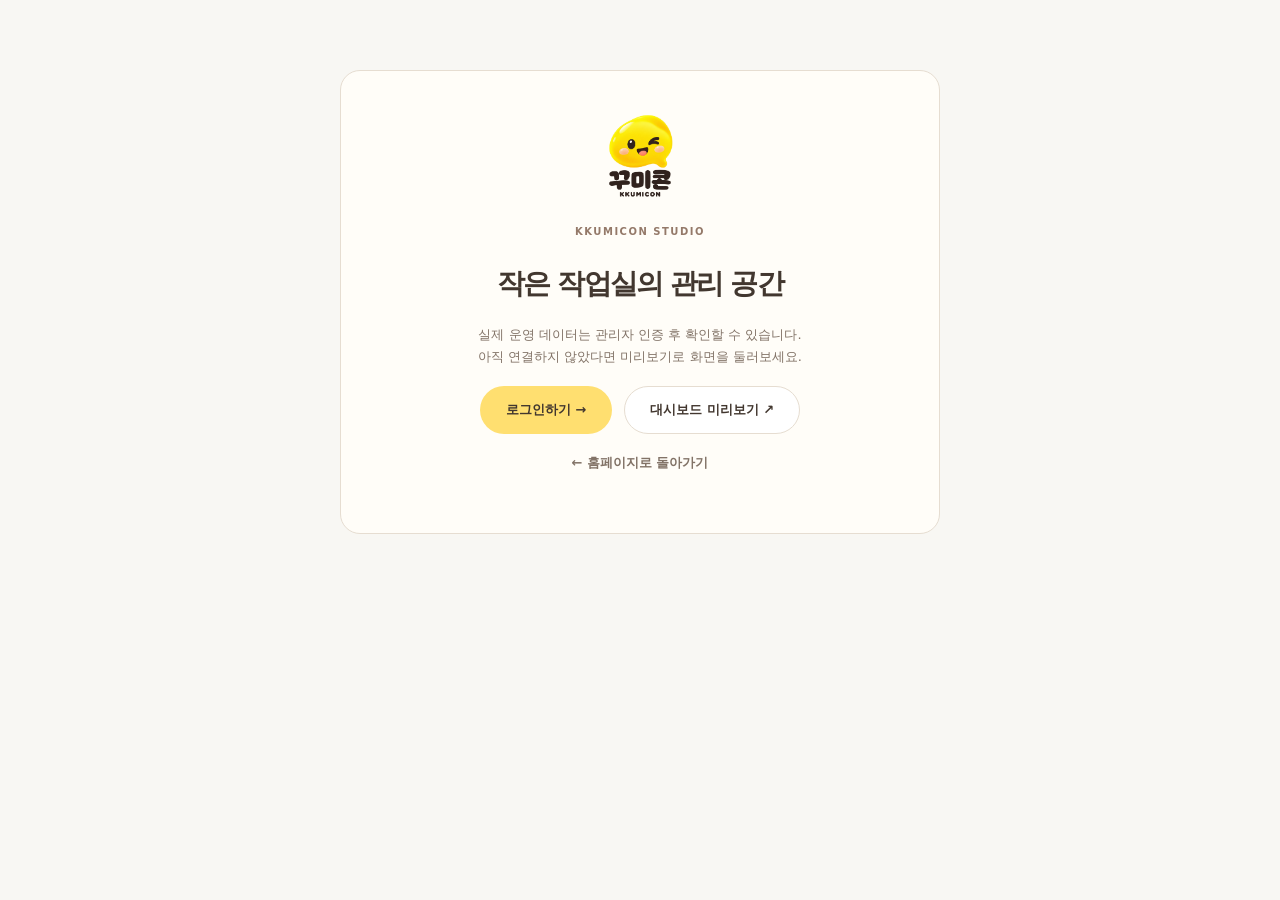
==== admin.html @ f0dd1d23 "Add files via upload" ====
<!doctype html><html lang="ko"><head><meta charset="UTF-8"><meta name="viewport" content="width=device-width,initial-scale=1"><meta name="robots" content="noindex,nofollow"><title>작업실 관리 · 꾸미콘</title><link rel="icon" type="image/png" href="images/꾸미콘로고2.png"><link rel="stylesheet" href="styles.css?v=2"><script defer src="data.js"></script><script defer src="auth.js?v=4"></script><script defer src="pages.js?v=1"></script><script defer src="admin-live.js?v=1"></script><script defer src="admin-pages.js?v=1"></script><script defer src="admin.js?v=4"></script></head><body class="admin-body"><main id="admin-gate" class="gate"><img src="images/꾸미콘로고2.png" alt="꾸미콘" width="100" height="100"><span class="eyebrow">KKUMICON STUDIO</span><h1>작은 작업실의 관리 공간</h1><p id="gate-status" role="status">실제 운영 데이터는 관리자 인증 후 확인할 수 있습니다.<br>아직 연결하지 않았다면 미리보기로 화면을 둘러보세요.</p><a class="button yellow" href="login.html">로그인하기 →</a><a class="button white" href="admin.html?preview=1">대시보드 미리보기 ↗</a><p><a class="text-link" href="index.html">← 홈페이지로 돌아가기</a></p></main><div id="admin-shell" class="admin-shell" hidden><aside class="admin-sidebar"><a href="index.html" class="admin-logo"><img src="images/꾸미콘로고2.png" alt="꾸미콘 홈" width="55" height="55"><span>꾸미콘<small>CREATOR STUDIO</small></span></a><nav class="admin-nav" aria-label="관리 메뉴"><button data-page="overview" class="active"><span>▦</span> 대시보드</button><button data-page="content"><span>▧</span> 작품 관리</button><button data-page="members"><span>♧</span> 회원 관리</button><button data-page="sales"><span>▤</span> 매출 현황</button><button data-page="service"><span>⚙</span> 서비스 상태</button></nav><div class="sidebar-note"><strong>차곡차곡, 나의 작은 세계</strong><p>작품을 정리하고 새로운 만남을 준비하는 곳.</p><a href="index.html">홈페이지 보기 ↗</a></div></aside><main class="admin-main"><header class="admin-topbar"><span>작가 작업실 <span class="muted">/ <span id="breadcrumb">대시보드</span></span></span><div><span class="status-pill" id="mode-label">미리보기</span><span class="avatar">꾸</span><span id="admin-name">작업실 미리보기</span><button id="admin-exit">나가기 ↗</button></div></header><div class="admin-content"><div id="admin-notice" class="notice">미리보기 모드입니다. 예시 작품의 수정 사항은 이 브라우저에만 저장되며 실제 회원·매출 데이터는 연결되지 않았습니다.</div><div id="admin-view"></div><p id="admin-updated" class="admin-updated"></p></div></main></div><dialog id="edit-dialog"><button class="dialog-close" id="close-edit" aria-label="닫기">×</button><span class="eyebrow">EDIT YOUR LITTLE FRIEND</span><h2>작품 정보 수정</h2><p class="muted">미리보기용 작품입니다. 이 브라우저에만 저장됩니다.</p><form id="edit-form"><input type="hidden" id="edit-id"><label class="field">작품명<input id="edit-name" required maxlength="50"></label><label class="field">소개<textarea id="edit-description" required maxlength="300"></textarea></label><label class="check"><input type="checkbox" id="edit-visible">홈페이지에 공개</label><p id="edit-message" class="form-message" role="status"></p><div class="edit-actions"><button class="button yellow" type="submit">변경 사항 저장</button><button class="button white" type="button" id="cancel-edit">취소</button></div></form></dialog><div id="toast" class="toast" role="status" hidden></div></body></html>
---- styles.css ----
@charset "UTF-8";
/* 원본 이미지의 가로세로 비율을 유지합니다. */
img{height:auto}
:root{--ink:#42372f;--muted:#827367;--cream:#fffdf4;--pink:#fae1df;--line:#e6ddd1;--yellow:#ffdf70;--blue:#316d7e;--white:#fff;--radius:18px}*{box-sizing:border-box}html{scroll-behavior:smooth;scroll-padding-top:30px}body{margin:0;background:var(--cream);color:var(--ink);font-family:"Pretendard","Noto Sans KR",system-ui,-apple-system,"Segoe UI",sans-serif;font-size:14px;line-height:1.65}button,input,select,textarea{font:inherit}button,a,input,textarea,select{-webkit-tap-highlight-color:transparent}button{color:inherit;cursor:pointer}button{border:0;background:none}a{color:inherit;text-decoration:none}button:disabled{cursor:not-allowed;opacity:.6}img,svg{max-width:100%;display:block}button:focus-visible,a:focus-visible,input:focus-visible,textarea:focus-visible,summary:focus-visible,select:focus-visible{outline:3px solid #397e92;outline-offset:4px}h1,h2,h3,p{margin-top:0}h1,h2,h3{line-height:1.4;letter-spacing:-.05em}h2{font-size:30px;margin-bottom:12px}h3{font-size:17px}p{color:var(--muted)}[hidden]{display:none!important}.wrap{max-width:1240px;margin:auto;padding-left:32px;padding-right:32px}.announcement{background:#f7d7d6;text-align:center;padding:8px 16px;font-size:11px;letter-spacing:.06em}.announcement span{margin:0 15px}.site-header{background:#fffdf8;border-bottom:1px solid var(--line)}.header-inner{max-width:1240px;margin:auto;height:96px;padding:0 32px;display:flex;align-items:center;gap:72px}.brand{width:80px;flex-shrink:0}.brand img{height:80px;object-fit:contain}.main-nav{display:flex;gap:40px;align-items:center;flex:1}.main-nav details{position:relative}.main-nav summary{cursor:pointer;font-size:15px;font-weight:650;list-style:none;padding:24px 0}.main-nav summary::-webkit-details-marker{display:none}.main-nav summary::after{content:'⌄';font-size:12px;margin-left:8px;color:#a29183}.main-nav details>div{position:absolute;top:65px;left:-20px;width:170px;z-index:10;background:white;border:1px solid var(--line);border-radius:12px;box-shadow:0 12px 30px #48322312;padding:10px}.main-nav details>div a,.main-nav details>div button{display:block;padding:10px;width:100%;text-align:left;border-radius:6px}.main-nav details>div a:hover,.main-nav details>div button:hover{background:var(--cream)}.header-actions{display:flex;align-items:center;gap:22px}.icon-button{min-width:44px;min-height:44px;font-size:25px;position:relative}.icon-button span{position:absolute;font-size:9px;top:0;right:-2px;background:var(--yellow);border-radius:50%;width:17px;height:17px;line-height:17px}.login-link{font-size:12px;white-space:nowrap}.mobile-toggle{display:none}.button{display:inline-flex;justify-content:center;align-items:center;gap:24px;min-height:48px;padding:12px 25px;border:1px solid transparent;border-radius:999px;font-weight:650;font-size:13px;transition:transform .2s,background .2s;white-space:nowrap}.button:hover{transform:translateY(-2px)}.button.small{min-height:38px;padding:7px 17px;gap:14px;font-size:12px}.yellow{background:var(--yellow)}.ink{background:var(--ink);color:#fffdf5}.white{background:white;border-color:var(--line)}.text-link{font-size:13px;font-weight:650;padding:12px 0;display:inline-block}.stars{background-color:var(--cream);background-image:url("data:image/svg+xml,%3Csvg xmlns='http://www.w3.org/2000/svg' width='82' height='82'%3E%3Cpath d='M15 11l2 5 5 1-4 4 1 5-4-3-5 3 1-5-4-4 6-1z' fill='%23e5c66d' opacity='.17'/%3E%3Ccircle cx='58' cy='55' r='1.5' fill='%23e5c66d' opacity='.22'/%3E%3C/svg%3E")}.stripe{background:repeating-linear-gradient(90deg,#fae1df 0,#fae1df 16px,#f8dcda 16px,#f8dcda 32px)}.hero-section{padding:38px 0 20px;overflow:hidden}.hero-layout{display:grid;grid-template-columns:170px minmax(0,1fr) 170px;gap:20px;align-items:center;max-width:1440px}.hero-main{background:#f5e9d7;min-height:410px;border:1px solid #e6dac7;border-radius:22px;display:flex;position:relative;overflow:hidden}.hero-copy{padding:45px 0 25px 32px;position:relative;z-index:1;flex:1;min-width:0}.pill{font-size:10px;letter-spacing:.07em;display:inline-block;background:#fff9ea;padding:6px 13px;border:1px solid #e6d8bc;border-radius:30px}.hero h1,h1{font-size:36px;font-weight:750;letter-spacing:-.065em;margin:24px 0 20px;line-height:1.42}em{font-style:normal;position:relative;z-index:0}em::after{content:'';position:absolute;background:#efc47180;height:11px;left:0;right:0;bottom:1px;z-index:-1;border-radius:4px}.hero-copy p{font-size:13px;line-height:1.9;margin-bottom:26px}.hero-controls{display:flex;align-items:center;gap:16px;margin-top:28px;font-size:11px}.hero-controls button{width:30px;height:30px;border:1px solid #cfbfa7;border-radius:50%;font-size:15px}.hero-controls i{font-style:normal;color:#9b8a74;margin-left:4px}.hero-art{width:43%;position:relative;display:flex;align-items:center;justify-content:center}.hero-art:before{content:'';position:absolute;width:290px;height:290px;border-radius:50%;background:#fff8e9a8}.hero-art img{width:100%;position:relative;transform:rotate(-7deg);filter:drop-shadow(0 15px 8px #a2885120)}.floating-note{position:absolute;background:#fffdf6;padding:9px 15px;border-radius:10px;font-size:11px;z-index:2;box-shadow:0 5px 10px #9779570d;white-space:nowrap}.note-one{top:45px;right:35px;transform:rotate(6deg)}.note-two{bottom:55px;left:0;transform:rotate(-6deg)}.decor-star{position:absolute;font-size:48px;top:33px;left:5px;color:#bd9f59}.hero-side{height:330px;border:1px solid #e5d6ca;border-radius:18px;padding:25px 18px;text-align:center;overflow:hidden}.peach{background:#f4d8ca;transform:rotate(-3deg)}.sky{background:#dfecec;transform:rotate(3deg)}.hero-side .eyebrow{font-size:8px;letter-spacing:.07em;white-space:nowrap}.hero-side svg{width:150px;margin:4px auto 0}.hero-side p{font-size:15px;color:var(--ink);line-height:1.65;margin-bottom:2px}.hero-side .text-link{font-size:11px}.drawing-icon{height:157px;padding-top:12px;font-family:serif;font-size:115px;color:#6c9291;transform:rotate(-12deg)}.hero-caption{text-align:center;margin-top:27px;color:#a08c74;font-size:11px;letter-spacing:.08em}.hero-caption span{margin-left:15px;font-size:9px}.collection-section,.goods-section,.news-section{padding:66px 0}.eyebrow{font-size:10px;font-weight:650;letter-spacing:.15em;color:#947969;display:block;margin-bottom:10px}.section-heading{display:flex;align-items:center;justify-content:space-between;gap:20px;margin-bottom:24px}.section-heading p{font-size:13px;margin-bottom:0}.section-heading h2{font-size:27px}.tiny-star{color:#b99050;margin-left:8px;font-size:24px}.collection-toolbar{display:flex;justify-content:space-between;gap:20px;align-items:center;margin-bottom:22px}.chips{display:flex;gap:8px;flex-wrap:wrap}.chip{border:1px solid #e7c9c5;background:#fff6f0a8;padding:9px 15px;border-radius:30px;min-height:40px;font-size:12px;white-space:nowrap}.chip.active{background:var(--ink);border-color:var(--ink);color:white}.search-form{display:flex;align-items:center;background:#fff8f4;border:1px solid #e7c9c5;border-radius:30px;padding:0 8px 0 16px}.search-form input{border:0;background:none;width:180px;font-size:11px;color:var(--ink);outline-offset:0}.search-form button{font-size:23px;width:36px;height:40px}.collection-meta{display:flex;justify-content:space-between;font-size:10px;margin-bottom:14px;color:#927e73;gap:12px}.art-grid{display:grid;grid-template-columns:repeat(4,minmax(0,1fr));gap:22px}.art-card{background:#fffdf8;padding:10px 10px 15px;border:1px solid #e8d6cc;border-radius:14px;min-width:0}.art-image{position:relative;border-radius:9px;overflow:hidden;padding:6px 10px 21px}.art-open{display:block;padding:0;width:100%;transition:transform .2s}.art-open:hover{transform:translateY(-2px)}.art-open svg{width:100%;height:200px}.sample-label{position:absolute;top:11px;left:11px;letter-spacing:.07em;font-size:8px;color:#856f5a}.wish-button{position:absolute;right:6px;top:5px;z-index:2;font-size:22px;width:38px;height:38px;color:#9d8171}.wish-button.saved{color:#b95c67}.art-caption{font-size:10px;text-align:center;display:block;color:#74614d;white-space:nowrap;overflow:hidden;text-overflow:ellipsis}.art-title{display:flex;align-items:center;justify-content:space-between;width:100%;padding:15px 4px 3px;text-align:left}.art-title h3{margin:0;font-size:15px;letter-spacing:-.035em}.art-title>span{font-size:15px;color:#9e8876}.creator-name{font-size:10px;margin:3px 4px 12px}.creator-name span{margin:0 4px}.tags{display:flex;gap:6px;margin:0 4px}.tags span{font-size:9px;color:#8b7662;background:#f5efe5;padding:3px 7px;border-radius:4px}.center{text-align:center;margin-top:32px}.goods-grid{display:grid;grid-template-columns:repeat(3,1fr);gap:24px}.goods-card{text-align:left;padding:0}.goods-art{height:245px;border-radius:15px;display:flex;align-items:center;justify-content:center;overflow:hidden;margin-bottom:18px;border:1px solid #4738290b}.lilac{background:#eae5ef}.butter{background:#f7edcd}.mint{background:#e1ece4}.goods-type{font-size:10px;color:#998675}.goods-card h3{margin:4px 0 6px;font-size:17px}.goods-card p{font-size:12px;margin-bottom:11px}.tag{display:inline-block;font-size:10px;padding:3px 9px;border-radius:5px;background:#f5eee4;color:#8c725b;white-space:nowrap}.keyring{width:170px;transform:rotate(-12deg)}.keyring>span{width:42px;height:42px;border:6px solid #a7a5a3;border-radius:50%;display:block;margin:0 auto -15px;position:relative;z-index:1;box-shadow:inset 1px 1px 2px white}.keyring svg{filter:drop-shadow(3px 8px 2px #6a4b4b29);background:#ffffff70;border:5px solid white;border-radius:40px}.sticker-sheet{background:white;box-shadow:5px 8px 0 #b9a77e24;display:grid;grid-template-columns:1fr 1fr;gap:4px;padding:12px;width:175px;transform:rotate(9deg)}.postcard{width:170px;text-align:center;background:#fffdf7;padding:14px 12px;transform:rotate(-9deg);box-shadow:6px 7px 0 #82988625}.postcard>span{font-family:Georgia,serif;font-style:italic;font-size:10px}.postcard svg{height:150px;width:100%}.postcard small{font-size:10px}.artist-section{background:#e5eeea;padding:55px 0}.artist-layout{display:grid;grid-template-columns:1fr 1fr;gap:65px;align-items:center}.artist-illustration{position:relative;padding:20px 50px;text-align:center}.artist-paper{background:#fffdf4;max-width:280px;padding:18px 22px;margin:auto;transform:rotate(-5deg);box-shadow:8px 9px 0 #a2b6a423;border-radius:3px}.artist-paper:before{content:'';position:absolute;width:80px;height:25px;background:#d9bd85a6;left:calc(50% - 40px);top:-12px;transform:rotate(3deg)}.artist-paper svg{height:220px;width:100%}.artist-paper>span{font-size:12px}.scribble{position:absolute;z-index:1;left:5px;top:40px;font-family:Georgia,serif;font-style:italic;transform:rotate(-16deg);color:#6a8777}.artist-pencil{position:absolute;right:40px;bottom:4px;font-size:100px;color:#8fa091;transform:rotate(10deg)}.artist-copy h2{font-size:31px;line-height:1.5}.artist-copy p{font-size:13px;line-height:1.9}.artist-label{display:block;font-size:10px;color:#728175;margin-bottom:22px}.news-layout{display:grid;grid-template-columns:1fr 1.4fr;gap:45px;align-items:center}.news-layout h2{font-size:25px}.news-layout p{font-size:12px}.news-list button{display:flex;align-items:center;width:100%;gap:18px;border-bottom:1px solid var(--line);text-align:left;padding:22px 0;font-size:12px}.news-list b{margin-left:auto;font-weight:400}.community-banner{background:#f6e6ba;border-radius:18px;padding:30px 40px;margin-top:0;margin-bottom:64px;display:flex;justify-content:space-between;align-items:center;max-width:1176px}.community-banner h2{font-size:23px;margin-bottom:5px}.community-banner p{font-size:12px;margin:0}.site-footer{padding:40px 0}.footer-inner{display:flex;justify-content:space-between;align-items:center;gap:24px}.footer-inner strong{font-size:23px;letter-spacing:-.06em}.footer-inner strong span{font-size:10px;letter-spacing:.12em;margin-left:8px}.footer-inner p{font-size:11px;margin:8px 0}.footer-inner small{font-size:9px;color:#9b7e74}.footer-links{display:flex;gap:20px;font-size:10px}.footer-links button{padding:0}.back-top{position:fixed;right:24px;bottom:24px;width:45px;height:45px;border:1px solid var(--line);border-radius:50%;background:white;z-index:5;box-shadow:0 3px 12px #59412a0c}.toast{position:fixed;bottom:28px;left:50%;transform:translateX(-50%);background:var(--ink);color:white;padding:13px 24px;border-radius:12px;z-index:30;max-width:calc(100% - 32px);width:max-content;font-size:13px}dialog{width:min(520px,calc(100% - 32px));border:1px solid var(--line);border-radius:24px;padding:34px;max-height:88vh;overflow:auto;background:var(--cream);color:var(--ink)}dialog::backdrop{background:#30272066;backdrop-filter:blur(4px)}dialog h2{font-size:25px}dialog p{line-height:1.9}.dialog-close{position:absolute;top:10px;right:10px;background:white;border-radius:50%;width:38px;height:38px;font-size:25px;z-index:2}.detail-art{border-radius:15px;margin-bottom:25px}.detail-art svg{height:230px;width:100%}.notice{padding:16px;border:1px solid #e4d5b6;border-radius:10px;background:#fff7df;font-size:12px;color:#816746;margin:18px 0}.empty-state{grid-column:1/-1;text-align:center;background:#fff9f5;border-radius:15px;padding:45px}.empty-state>span{font-size:40px}.empty-state h3{margin:12px}.muted{color:var(--muted)}.sr-only,.skip:not(:focus){position:absolute;width:1px;height:1px;overflow:hidden;clip:rect(0,0,0,0)}.skip:focus{position:fixed;top:8px;left:8px;background:white;padding:12px;z-index:100}
/* 로그인 · 회원가입 */
.auth-page{min-height:100vh}.simple-header{display:flex;align-items:center;justify-content:space-between;padding:15px 40px;border-bottom:1px solid var(--line);background:#fffdf8}.simple-header .brand{width:64px}.simple-header img{height:64px;width:64px}.simple-header a:last-child{font-size:12px}.auth-layout{max-width:1000px;min-height:calc(100vh - 160px);margin:auto;padding:55px 32px;display:grid;grid-template-columns:1fr 1fr;gap:80px;align-items:center}.auth-welcome{text-align:center}.auth-welcome h1{font-size:35px}.auth-welcome img{width:270px;margin:10px auto}.auth-welcome p{font-size:13px}.auth-card{padding:32px;background:#fffefa;border:1px solid var(--line);border-radius:22px;box-shadow:0 12px 40px #59412a05}.auth-card h2{font-size:25px;margin-top:18px}.auth-tabs{display:flex;border-bottom:1px solid var(--line);margin-bottom:25px}.auth-tabs a{flex:1;text-align:center;padding:12px;color:var(--muted)}.auth-tabs a.active{border-bottom:2px solid var(--ink);color:var(--ink);font-weight:700}.field{display:block;margin-bottom:17px;font-size:12px;font-weight:600}.field input,.field textarea,.field select{display:block;width:100%;margin-top:8px;padding:12px 13px;border:1px solid var(--line);border-radius:9px;background:white;color:var(--ink);font-size:14px;font-weight:400}.field textarea{min-height:100px;resize:vertical}.password-wrap{position:relative}.password-wrap input{padding-right:65px}.password-wrap button{position:absolute;right:6px;top:5px;height:37px;font-size:11px}.auth-card .full{width:100%}.auth-card .subtitle{font-size:12px;margin-bottom:25px}.auth-extras{display:flex;justify-content:space-between;margin:15px 0;font-size:11px}.auth-extras button{padding:0}.check{display:flex;gap:9px;align-items:flex-start;font-size:12px;margin:18px 0}.check input{margin-top:5px;accent-color:var(--ink)}.form-message{font-size:12px;margin:15px 0;white-space:pre-line}.form-message.error{color:#ac3244}.form-message.success{color:#386a48}.auth-foot{text-align:center;color:var(--muted);font-size:11px;margin-top:20px}.auth-foot a{text-decoration:underline}.auth-page>footer{text-align:center;padding:20px;font-size:10px;color:var(--muted)}.divider{border:0;border-top:1px solid var(--line);margin:24px 0}
/* 관리자 */
.admin-body{background:#f8f7f3}.admin-shell{display:grid;grid-template-columns:235px minmax(0,1fr);min-height:100vh}.admin-sidebar{background:#fffdf8;border-right:1px solid var(--line);padding:25px 20px;display:flex;flex-direction:column;gap:25px}.admin-logo{display:flex;align-items:center;gap:10px;font-size:18px;font-weight:700}.admin-logo img{width:55px;height:55px}.admin-logo small{display:block;font-size:9px;letter-spacing:.15em;color:#9b8976;font-weight:500}.admin-nav{display:flex;flex-direction:column;gap:7px}.admin-nav button{text-align:left;padding:13px 16px;border-radius:10px;font-size:13px;display:flex;gap:14px}.admin-nav button.active{background:#f7e8bb;font-weight:700}.admin-nav button:hover{background:#f5efdf}.sidebar-note{margin-top:auto;padding:14px;background:#f5efe5;border-radius:12px;font-size:11px;color:#8c7963}.admin-main{min-width:0}.admin-topbar{display:flex;align-items:center;justify-content:space-between;border-bottom:1px solid var(--line);background:#fffdf8;padding:20px 35px;font-size:12px;gap:12px}.admin-topbar>div{display:flex;align-items:center;gap:15px}.avatar{width:32px;height:32px;border-radius:50%;background:var(--yellow);display:inline-flex;justify-content:center;align-items:center;font-size:12px}.admin-content{padding:32px;max-width:1450px;margin:auto}.admin-heading{display:flex;align-items:center;justify-content:space-between;gap:15px;margin:20px 0 25px}.admin-heading h1{font-size:27px;margin:0 0 7px}.admin-heading p{font-size:12px;margin:0}.status-pill{font-size:10px;border-radius:20px;background:#eee8d8;color:#826e46;padding:6px 12px}.stats-grid{display:grid;grid-template-columns:repeat(4,1fr);gap:18px}.stat-card,.panel{background:#fffefa;border:1px solid var(--line);border-radius:15px;padding:23px}.stat-card>span{font-size:12px;color:var(--muted)}.stat-card strong{display:block;font-size:30px;line-height:1.4;margin:14px 0 8px;letter-spacing:-.04em}.stat-card small{font-size:10px;color:#998875}.stat-card:first-child{background:#fff6d9}.dashboard-grid{display:grid;grid-template-columns:1.5fr 1fr;gap:20px;margin-top:22px}.panel h2{font-size:17px;margin-bottom:20px}.panel-heading{display:flex;justify-content:space-between;align-items:center}.panel-heading span{font-size:10px;color:var(--muted)}.chart-row{display:flex;align-items:center;gap:14px;margin:20px 0;font-size:11px}.chart-row>span:first-child{width:32px}.chart-track{flex:1;height:15px;background:#f4f0e8;border-radius:5px;overflow:hidden}.chart-bar{height:100%;border-radius:5px;background:#d6bd96}.chart-row:nth-child(even) .chart-bar{background:#deb4b4}.chart-note{font-size:10px;color:var(--muted);border-top:1px solid var(--line);padding-top:14px}.system-row{padding:15px 0;border-bottom:1px solid #eee8df;display:flex;justify-content:space-between;align-items:center;font-size:12px;gap:10px}.system-row:last-child{border-bottom:0}.system-row span:last-child{font-size:10px;color:#8b785d}.admin-banner{background:#e8efe6;display:flex;align-items:center;justify-content:space-between;gap:20px;padding:25px;border-radius:15px;margin-top:22px}.admin-banner h3{margin-bottom:5px}.admin-banner p{font-size:11px;margin:0}.admin-table-wrap{overflow:auto;margin-top:20px}.admin-table{border-collapse:collapse;width:100%;text-align:left;font-size:12px;white-space:nowrap}.admin-table th{font-weight:500;font-size:11px;color:var(--muted);background:#f7f3eb;padding:13px 15px}.admin-table td{padding:12px 15px;border-bottom:1px solid #eee8df}.admin-table .mini-art{display:flex;align-items:center;gap:12px}.mini-art svg{width:45px;height:45px;border-radius:7px;background:#f6edd8}.table-button{border:1px solid var(--line);border-radius:6px;padding:6px 12px;font-size:11px;background:white}.table-actions{display:flex;gap:8px}.admin-toolbar{display:flex;justify-content:space-between;align-items:center;gap:16px;flex-wrap:wrap}.admin-toolbar input{border:1px solid var(--line);background:white;border-radius:8px;padding:10px 12px;width:230px;max-width:100%}.admin-empty{padding:50px 24px;text-align:center}.admin-empty .empty-icon{font-size:35px;display:block;color:#b39d7f;margin-bottom:20px}.admin-empty p{font-size:13px;max-width:450px;margin:0 auto 22px}.gate{max-width:600px;margin:70px auto;padding:35px;text-align:center;background:#fffdf8;border:1px solid var(--line);border-radius:20px}.gate img{width:100px;margin:0 auto 20px}.gate h1{font-size:28px}.gate .button{margin:6px}.gate p{font-size:13px}.edit-actions{display:flex;gap:12px;margin-top:20px}.admin-updated{font-size:10px;color:var(--muted);margin-top:20px}.account-card{text-align:center}.account-card img{width:120px;margin:auto}.account-card .button{margin-top:12px}
@media(min-width:1500px){.hero-layout{grid-template-columns:190px minmax(0,1fr) 190px}.hero-main{min-height:440px}.hero-copy{padding-left:40px}.hero-copy h1{font-size:39px}}
@media(max-width:1150px){.header-inner{gap:35px}.main-nav{gap:25px}.hero-layout{grid-template-columns:115px minmax(0,1fr) 115px;gap:14px;padding:0 20px}.hero-side{padding:22px 10px;height:300px}.hero-side .eyebrow{font-size:6px}.hero-side p{font-size:12px}.hero-side svg{height:135px}.hero-copy h1{font-size:29px}.hero-copy{padding-left:25px}.hero-art{width:40%}.hero-art:before{width:220px;height:220px}.hero-side .drawing-icon{font-size:90px;height:139px}.collection-toolbar{flex-wrap:wrap}.art-grid{gap:16px}.art-open svg{height:175px}.community-banner{margin-left:32px;margin-right:32px}.admin-shell{grid-template-columns:200px minmax(0,1fr)}.admin-content{padding:24px}.stats-grid{gap:12px}.stat-card{padding:18px}.stat-card strong{font-size:25px}.dashboard-grid{grid-template-columns:1fr 1fr}}
@media(max-width:900px){.hero-layout{grid-template-columns:1fr;max-width:800px;padding:0 32px}.hero-side{display:none}.hero-copy h1{font-size:36px}.hero-main{min-height:400px}.hero-copy{padding:35px}.hero-art{width:40%;padding-right:20px}.hero-art img{width:100%}.main-nav{gap:18px}.header-inner{gap:25px}.header-actions{gap:12px}.main-nav summary{font-size:13px}.art-grid{grid-template-columns:repeat(3,minmax(0,1fr))}.goods-art{height:210px}.artist-layout{gap:20px}.artist-illustration{padding:20px}.artist-copy h2{font-size:26px}.scribble{left:-5px;top:15px}.artist-pencil{right:0}.news-layout{gap:25px;grid-template-columns:1fr 1.3fr}.auth-layout{gap:30px}.auth-welcome h1{font-size:28px}.auth-card{padding:25px}.admin-shell{grid-template-columns:170px minmax(0,1fr)}.admin-sidebar{padding:20px 12px}.admin-logo{font-size:14px;gap:5px}.admin-logo img{width:45px}.stats-grid{grid-template-columns:repeat(2,1fr)}.dashboard-grid{grid-template-columns:1fr}.admin-topbar{padding:18px 24px}.admin-banner{flex-wrap:wrap}}
@media(max-width:767px){body{font-size:14px}.wrap{padding-left:20px;padding-right:20px}.announcement{font-size:9px;padding:8px}.announcement span{margin:0 6px}.header-inner{height:76px;padding:0 20px;gap:15px;justify-content:space-between;position:relative}.brand,.brand img{width:62px;height:62px}.header-actions{gap:12px}.header-actions .button.small{padding:7px 12px;font-size:11px}.mobile-toggle{display:block;font-size:19px;width:36px;min-width:36px}.main-nav{display:none;position:absolute;top:76px;left:0;right:0;background:#fffdf8;padding:18px 24px;z-index:10;border-bottom:1px solid var(--line);box-shadow:0 12px 15px #45352110}.main-nav.open{display:block}.main-nav details{border-bottom:1px solid var(--line)}.main-nav summary{padding:14px 0}.main-nav details>div{position:static;box-shadow:none;width:100%;background:#f8f1e7;border:0;margin-bottom:10px}.hero-section{padding-top:20px}.hero-layout{padding:0 16px}.hero-main{min-height:480px;display:block}.hero-copy{padding:28px 24px 18px}.hero-copy h1{font-size:29px;margin:18px 0 14px;max-width:100%}.hero-copy p{font-size:12px;margin-bottom:20px}.hero-copy .button{font-size:12px;min-height:44px;padding:10px 19px}.hero-art{position:absolute;width:185px;right:2px;bottom:0;padding:0}.hero-art:before{width:180px;height:180px}.hero-art img{width:180px}.note-one{top:-8px;right:3px;font-size:8px;padding:7px 10px}.note-two{display:none}.decor-star{font-size:30px;top:5px;left:0}.hero-controls{margin-top:46px;gap:12px}.hero-caption{font-size:9px;margin-top:20px}.hero-caption span{font-size:8px;margin-left:7px}.section-heading{align-items:flex-start;margin-bottom:20px;gap:12px}.section-heading h2{font-size:22px;max-width:250px}.section-heading p{font-size:12px}.section-heading>.text-link{font-size:10px;white-space:nowrap;padding-top:32px}.tiny-star{display:none}.collection-section,.goods-section,.news-section{padding:42px 0}.collection-toolbar{gap:16px;margin-bottom:16px;display:block}.chips{flex-wrap:nowrap;overflow:auto;padding-bottom:10px;margin-bottom:10px}.chip{font-size:11px;padding:8px 13px}.search-form{width:100%;justify-content:space-between}.search-form input{flex:1;min-width:0;font-size:12px;min-height:40px}.collection-meta{font-size:9px;align-items:center}.collection-meta>span:last-child{max-width:190px;text-align:right}.art-grid{grid-template-columns:repeat(2,minmax(0,1fr));gap:12px}.art-card{padding:7px 7px 12px;border-radius:12px}.art-image{padding:8px 5px 13px}.art-open svg{height:auto;aspect-ratio:1/1}.sample-label{font-size:6px;top:9px;left:8px}.wish-button{width:32px;height:32px;font-size:20px;right:2px;top:1px}.art-caption{font-size:8px}.art-title{padding-top:12px}.art-title h3{font-size:13px}.creator-name{font-size:9px;margin-bottom:9px}.tags{gap:3px}.tags span{font-size:8px;padding:3px 5px}.goods-grid{grid-template-columns:1fr;gap:28px}.goods-art{height:270px}.goods-card h3{font-size:17px}.goods-section .section-heading{display:block}.goods-section .section-heading h2{max-width:100%}.goods-section .pill{margin-top:16px}.artist-layout{grid-template-columns:1fr;gap:32px}.artist-section{padding:35px 0}.artist-illustration{max-width:350px;margin:auto;width:100%;padding:20px 35px}.artist-paper svg{height:180px}.artist-copy{padding:0 10px;text-align:center}.artist-copy h2{font-size:27px}.news-layout{grid-template-columns:1fr;gap:12px}.news-list button{font-size:11px;gap:10px;padding:19px 0}.news-list button span:nth-child(2){flex:1}.news-layout h2{font-size:23px}.community-banner{margin:0 20px 40px;padding:25px;display:block}.community-banner h2{font-size:21px}.community-banner .button{margin-top:20px}.footer-inner{flex-direction:column;align-items:flex-start;gap:20px}.site-footer{padding:30px 0}.back-top{right:14px;bottom:15px}.auth-layout{grid-template-columns:1fr;padding:28px 20px;gap:0;max-width:480px}.auth-welcome{display:none}.simple-header{padding:12px 22px}.auth-card{padding:25px 22px}.auth-card h2{font-size:24px}.admin-shell{display:block}.admin-sidebar{padding:10px 16px;border-bottom:1px solid var(--line);gap:12px}.admin-logo img{width:40px;height:40px}.admin-logo small{display:inline;margin-left:8px}.admin-nav{flex-direction:row;overflow:auto;gap:4px}.admin-nav button{flex-shrink:0;gap:5px;padding:9px 11px;font-size:11px}.sidebar-note{display:none}.admin-topbar{padding:12px 18px;font-size:10px;flex-wrap:wrap}.admin-topbar>div{gap:8px}.admin-content{padding:18px}.admin-heading{margin:15px 0 22px;align-items:flex-start}.admin-heading h1{font-size:23px}.admin-heading .button{padding:8px 12px;min-height:38px;font-size:10px;gap:7px}.stat-card{padding:16px}.stat-card strong{font-size:24px}.panel{padding:18px}.admin-banner{padding:20px}.gate{margin:30px 20px;padding:25px 20px}.admin-logo{font-size:16px}.admin-empty{padding:35px 10px}}
@media(prefers-reduced-motion:reduce){html{scroll-behavior:auto}*,*:before,*:after{transition:none!important;animation:none!important}}
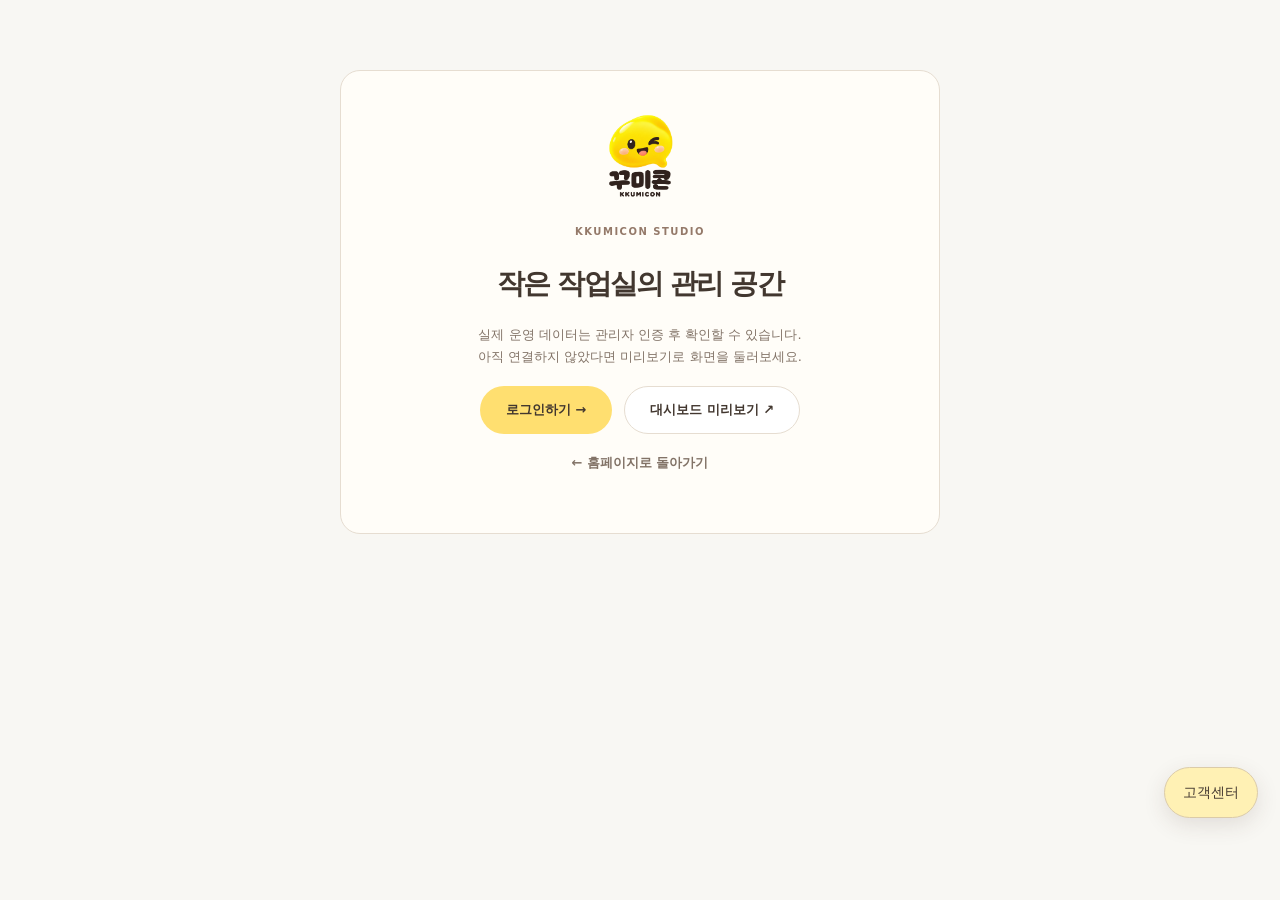
==== commit ee05a52a: "Add shopping and customer support" ====
--- a/admin.html
+++ b/admin.html
@@ -1,2 +1,2 @@
-<!doctype html><html lang="ko"><head><meta charset="UTF-8"><meta name="viewport" content="width=device-width,initial-scale=1"><meta name="robots" content="noindex,nofollow"><title>작업실 관리 · 꾸미콘</title><link rel="icon" type="image/png" href="images/꾸미콘로고2.png"><link rel="stylesheet" href="styles.css?v=2"><script defer src="data.js"></script><script defer src="auth.js?v=4"></script><script defer src="pages.js?v=1"></script><script defer src="admin-live.js?v=1"></script><script defer src="admin-pages.js?v=1"></script><script defer src="admin.js?v=4"></script></head><body class="admin-body"><main id="admin-gate" class="gate"><img src="images/꾸미콘로고2.png" alt="꾸미콘" width="100" height="100"><span class="eyebrow">KKUMICON STUDIO</span><h1>작은 작업실의 관리 공간</h1><p id="gate-status" role="status">실제 운영 데이터는 관리자 인증 후 확인할 수 있습니다.<br>아직 연결하지 않았다면 미리보기로 화면을 둘러보세요.</p><a class="button yellow" href="login.html">로그인하기 →</a><a class="button white" href="admin.html?preview=1">대시보드 미리보기 ↗</a><p><a class="text-link" href="index.html">← 홈페이지로 돌아가기</a></p></main><div id="admin-shell" class="admin-shell" hidden><aside class="admin-sidebar"><a href="index.html" class="admin-logo"><img src="images/꾸미콘로고2.png" alt="꾸미콘 홈" width="55" height="55"><span>꾸미콘<small>CREATOR STUDIO</small></span></a><nav class="admin-nav" aria-label="관리 메뉴"><button data-page="overview" class="active"><span>▦</span> 대시보드</button><button data-page="content"><span>▧</span> 작품 관리</button><button data-page="members"><span>♧</span> 회원 관리</button><button data-page="sales"><span>▤</span> 매출 현황</button><button data-page="service"><span>⚙</span> 서비스 상태</button></nav><div class="sidebar-note"><strong>차곡차곡, 나의 작은 세계</strong><p>작품을 정리하고 새로운 만남을 준비하는 곳.</p><a href="index.html">홈페이지 보기 ↗</a></div></aside><main class="admin-main"><header class="admin-topbar"><span>작가 작업실 <span class="muted">/ <span id="breadcrumb">대시보드</span></span></span><div><span class="status-pill" id="mode-label">미리보기</span><span class="avatar">꾸</span><span id="admin-name">작업실 미리보기</span><button id="admin-exit">나가기 ↗</button></div></header><div class="admin-content"><div id="admin-notice" class="notice">미리보기 모드입니다. 예시 작품의 수정 사항은 이 브라우저에만 저장되며 실제 회원·매출 데이터는 연결되지 않았습니다.</div><div id="admin-view"></div><p id="admin-updated" class="admin-updated"></p></div></main></div><dialog id="edit-dialog"><button class="dialog-close" id="close-edit" aria-label="닫기">×</button><span class="eyebrow">EDIT YOUR LITTLE FRIEND</span><h2>작품 정보 수정</h2><p class="muted">미리보기용 작품입니다. 이 브라우저에만 저장됩니다.</p><form id="edit-form"><input type="hidden" id="edit-id"><label class="field">작품명<input id="edit-name" required maxlength="50"></label><label class="field">소개<textarea id="edit-description" required maxlength="300"></textarea></label><label class="check"><input type="checkbox" id="edit-visible">홈페이지에 공개</label><p id="edit-message" class="form-message" role="status"></p><div class="edit-actions"><button class="button yellow" type="submit">변경 사항 저장</button><button class="button white" type="button" id="cancel-edit">취소</button></div></form></dialog><div id="toast" class="toast" role="status" hidden></div></body></html>
+<!doctype html><html lang="ko"><head><meta charset="UTF-8"><meta name="viewport" content="width=device-width,initial-scale=1"><meta name="robots" content="noindex,nofollow"><title>작업실 관리 · 꾸미콘</title><link rel="icon" type="image/png" href="images/꾸미콘로고2.png"><link rel="stylesheet" href="styles.css?v=2"><script defer src="data.js"></script><script defer src="auth.js?v=4"></script><script defer src="pages.js?v=1"></script><script defer src="admin-live.js?v=1"></script><script defer src="admin-pages.js?v=1"></script><script defer src="admin.js?v=4"></script><link rel="stylesheet" href="shop.css?v=1"><script defer src="services.js"></script><script defer src="motion.js"></script></head><body class="admin-body"><main id="admin-gate" class="gate"><img src="images/꾸미콘로고2.png" alt="꾸미콘" width="100" height="100"><span class="eyebrow">KKUMICON STUDIO</span><h1>작은 작업실의 관리 공간</h1><p id="gate-status" role="status">실제 운영 데이터는 관리자 인증 후 확인할 수 있습니다.<br>아직 연결하지 않았다면 미리보기로 화면을 둘러보세요.</p><a class="button yellow" href="login.html">로그인하기 →</a><a class="button white" href="admin.html?preview=1">대시보드 미리보기 ↗</a><p><a class="text-link" href="index.html">← 홈페이지로 돌아가기</a></p></main><div id="admin-shell" class="admin-shell" hidden><aside class="admin-sidebar"><a href="index.html" class="admin-logo"><img src="images/꾸미콘로고2.png" alt="꾸미콘 홈" width="55" height="55"><span>꾸미콘<small>CREATOR STUDIO</small></span></a><nav class="admin-nav" aria-label="관리 메뉴"><button data-page="overview" class="active"><span>▦</span> 대시보드</button><button data-page="content"><span>▧</span> 작품 관리</button><button data-page="members"><span>♧</span> 회원 관리</button><button data-page="sales"><span>▤</span> 매출 현황</button><button data-page="service"><span>⚙</span> 서비스 상태</button></nav><div class="sidebar-note"><strong>차곡차곡, 나의 작은 세계</strong><p>작품을 정리하고 새로운 만남을 준비하는 곳.</p><a href="index.html">홈페이지 보기 ↗</a></div></aside><main class="admin-main"><header class="admin-topbar"><span>작가 작업실 <span class="muted">/ <span id="breadcrumb">대시보드</span></span></span><div><span class="status-pill" id="mode-label">미리보기</span><span class="avatar">꾸</span><span id="admin-name">작업실 미리보기</span><button id="admin-exit">나가기 ↗</button></div></header><div class="admin-content"><div id="admin-notice" class="notice">미리보기 모드입니다. 예시 작품의 수정 사항은 이 브라우저에만 저장되며 실제 회원·매출 데이터는 연결되지 않았습니다.</div><div id="admin-view"></div><p id="admin-updated" class="admin-updated"></p></div></main></div><dialog id="edit-dialog"><button class="dialog-close" id="close-edit" aria-label="닫기">×</button><span class="eyebrow">EDIT YOUR LITTLE FRIEND</span><h2>작품 정보 수정</h2><p class="muted">미리보기용 작품입니다. 이 브라우저에만 저장됩니다.</p><form id="edit-form"><input type="hidden" id="edit-id"><label class="field">작품명<input id="edit-name" required maxlength="50"></label><label class="field">소개<textarea id="edit-description" required maxlength="300"></textarea></label><label class="check"><input type="checkbox" id="edit-visible">홈페이지에 공개</label><p id="edit-message" class="form-message" role="status"></p><div class="edit-actions"><button class="button yellow" type="submit">변경 사항 저장</button><button class="button white" type="button" id="cancel-edit">취소</button></div></form></dialog><div id="toast" class="toast" role="status" hidden></div></body></html>
 
--- a/shop.css
+++ b/shop.css
@@ -0,0 +1,2 @@
+.service-nav{display:flex;gap:8px;justify-content:center;flex-wrap:wrap;padding:18px 20px;border-bottom:1px solid #e9dfd1;background:#fffdf7}.service-nav a{display:flex;gap:7px;align-items:center;padding:10px 16px;border-radius:24px;font-size:13px;border:1px solid transparent;transition:background .2s,transform .2s}.service-nav a:hover,.service-nav a[aria-current=page]{background:#fff0b4;border-color:#ecd38a;transform:translateY(-2px)}.shop-wrap{max-width:1180px;padding:0 26px;margin:0 auto 70px}.shop-hero{position:relative;padding:55px 30px;margin:28px 0 30px;border-radius:28px;background:linear-gradient(115deg,#fff1c2,#ffe9e8 64%,#e8f1e8);overflow:hidden}.shop-hero h1{font-size:clamp(28px,4vw,44px);margin:14px 0}.shop-hero p{max-width:700px;line-height:1.8}.hero-spark{position:absolute;right:40px;top:20px;font-size:100px;color:#e8b94a55;animation:kk-float 5s ease-in-out infinite;pointer-events:none}.shop-grid{display:grid;grid-template-columns:repeat(3,minmax(0,1fr));gap:22px}.shop-card{border:1px solid #e9ddca;border-radius:22px;background:#fffdf8;overflow:hidden;padding:24px;min-width:0;overflow-wrap:anywhere;box-shadow:0 8px 24px #72563e05}.shop-card h2,.shop-card h3{line-height:1.5}.shop-card p{line-height:1.8;color:#806f60}.shop-card .product-picture{aspect-ratio:4/3;background:#fff2c7;border-radius:16px;display:grid;place-items:center;margin-bottom:18px;overflow:hidden}.product-picture svg{height:100%;max-width:100%}.product-picture img{width:100%;height:100%;object-fit:contain}.shop-price{display:block;font-size:21px;margin:16px 0}.shop-actions{display:flex;gap:10px;flex-wrap:wrap;margin-top:18px}.shop-actions .button{padding:10px 15px;font-size:12px}.shop-note{background:#fff4d7;border:1px solid #e9d7a4;padding:18px 22px;border-radius:15px;line-height:1.8;margin:20px 0}.shop-status:not(:empty){background:#fff2df;border-radius:12px;padding:16px;line-height:1.7}.shop-split{display:grid;grid-template-columns:minmax(0,1fr) 320px;gap:24px}.cart-row{display:grid;grid-template-columns:minmax(0,1fr) 110px 100px;gap:16px;align-items:center;border-bottom:1px solid #eadfce;padding:20px 0}.cart-row input{width:75px;padding:10px;border:1px solid #ddcdb9;border-radius:10px}.cart-summary{background:#fff4cc;border-radius:20px;padding:25px;align-self:start;position:sticky;top:20px}.amount-row{display:flex;justify-content:space-between;gap:16px;padding:12px 0;border-bottom:1px solid #ddcda5}.shop-field{display:block;margin:14px 0;font-size:13px}.shop-field input,.shop-field select,.shop-field textarea,.faq-search{display:block;width:100%;box-sizing:border-box;padding:12px;border:1px solid #ded2c0;background:white;border-radius:10px;margin-top:7px;font:inherit}.faq-search{max-width:500px;margin:0 auto 24px}.faq-tabs{display:flex;gap:8px;justify-content:center;flex-wrap:wrap;margin:25px 0}.faq-tabs button{border:1px solid #e0d5c7;border-radius:12px;padding:11px 19px;background:#fff;cursor:pointer}.faq-tabs button[aria-pressed=true]{background:#6f7660;color:white}.faq-item{border-bottom:1px solid #e4dacd;padding:0 12px}.faq-item summary{padding:23px 0;cursor:pointer;list-style:none;display:flex;justify-content:space-between;gap:15px;font-weight:600}.faq-item summary::after{content:'+';font-size:20px;color:#958456}.faq-item[open] summary::after{content:'−'}.faq-item p{padding:0 0 22px 25px;line-height:1.9;color:#766758;white-space:pre-wrap}.empty-shop{text-align:center;background:#fffaf0;border:1px dashed #ddcbb1;border-radius:22px;padding:50px 20px}.empty-shop>span{font-size:38px}.shop-table-wrap{overflow:auto;border:1px solid #e6d9c7;border-radius:16px}.shop-table{width:100%;border-collapse:collapse;min-width:570px;background:#fffdfa}.shop-table th{background:#6a725c;color:white;font-weight:500}.shop-table th,.shop-table td{padding:18px;text-align:left;border-bottom:1px solid #e8dece;line-height:1.7}.order-track{display:flex;gap:8px;flex-wrap:wrap;margin:20px 0}.order-track span{border-radius:20px;padding:8px 12px;background:#f0eadf;font-size:11px}.order-track .done{background:#e1eacb;color:#42512d}.coupon-ticket{background:#fff1f1;border:1px dashed #d9a0a2;border-radius:18px;padding:25px;position:relative}.coupon-ticket strong{font-size:29px;color:#b45e6c;display:block;margin:12px 0}.coupon-ticket code{display:block;font-size:16px;letter-spacing:2px;margin:15px 0}.shop-admin-tabs{display:flex;gap:10px;flex-wrap:wrap;margin:20px 0}.shop-admin-tabs a{padding:10px 15px;border:1px solid #ddcfb9;border-radius:12px;background:#fff6df}.shop-stats{display:grid;grid-template-columns:repeat(3,minmax(0,1fr));gap:16px;margin-bottom:24px}.shop-stats strong{display:block;font-size:28px;margin-top:12px}.support-fab{position:fixed;right:22px;bottom:82px;z-index:30;padding:13px 18px;border-radius:30px;border:1px solid #dbcba8;background:#fff1b4;box-shadow:0 7px 22px #49332620;cursor:pointer}.support-panel{position:fixed;right:22px;bottom:140px;width:min(350px,calc(100vw - 36px));padding:22px;border:1px solid #e4d4bd;border-radius:24px;background:#fffdf8;box-shadow:0 15px 45px #49332625;z-index:40}.support-panel nav{display:grid;grid-template-columns:1fr 1fr;gap:10px;margin:15px 0}.support-panel a{background:#f4efdf;border-radius:12px;padding:15px;font-size:13px}.shop-footer{text-align:center;padding:35px;background:#f4e8dd}.shop-form-grid{display:grid;grid-template-columns:1fr 1fr;gap:0 20px}.shop-form-grid .wide{grid-column:1/-1}.section-services{padding:45px 0;background:#fff8e4}.section-services .service-nav{background:transparent;border:0}.event-status{display:inline-block;background:#e2edda;color:#52643b;padding:6px 12px;border-radius:15px;font-size:12px}.event-ended{opacity:.65}.shop-card a,.shop-card button{max-width:100%}.shop-card input,.shop-card select{min-width:0}.shop-card pre{white-space:pre-wrap;font:inherit}.motion-ready{animation:kk-arrive .6s ease both}.goods-card,.art-card{transition:transform .25s,box-shadow .25s}.goods-card:hover,.art-card:hover{transform:translateY(-4px)}.button:active{transform:scale(.98)}@keyframes kk-arrive{from{opacity:0;transform:translateY(15px)}to{opacity:1;transform:translateY(0)}}@keyframes kk-float{0%,100%{transform:translateY(0) rotate(-4deg)}50%{transform:translateY(-10px) rotate(4deg)}}@media(max-width:767px){.shop-grid,.shop-split{grid-template-columns:1fr}.shop-wrap{padding:0 18px}.shop-hero{padding:30px 22px}.shop-hero h1{font-size:29px}.hero-spark{font-size:65px;right:12px;top:4px}.service-nav{justify-content:flex-start;gap:5px;padding:12px}.service-nav a{font-size:11px;padding:8px 10px}.cart-row{grid-template-columns:minmax(0,1fr) 75px;gap:12px}.cart-row>button{grid-column:2}.shop-stats{grid-template-columns:1fr}.shop-form-grid{grid-template-columns:1fr}.cart-summary{position:static}.shop-card{padding:20px}.support-fab{right:14px;bottom:75px}.support-panel{right:14px;bottom:130px}.faq-tabs button{padding:9px 11px;font-size:12px}.simple-header{flex-wrap:wrap;gap:12px}}@media(prefers-reduced-motion:reduce){*,*::before,*::after{animation:none!important;transition:none!important;scroll-behavior:auto!important}.motion-ready{opacity:1!important;transform:none!important}}
+.cart-layout{display:grid;grid-template-columns:minmax(0,2fr) minmax(250px,1fr);gap:24px}.cart-row input{width:70px}.shop-card+ .shop-card{margin-top:18px}.shop-empty{padding:40px;text-align:center}.table-scroll{overflow-x:auto}.table-scroll table{width:100%;text-align:left;border-collapse:collapse}.table-scroll th,.table-scroll td{padding:20px;border-bottom:1px solid #e6dbc9}.field select,.field textarea{width:100%;padding:12px;border:1px solid #e6dbc9;border-radius:12px;background:white}.faq-tabs{display:flex;flex-wrap:wrap;gap:8px;margin:18px 0}@media(max-width:767px){.cart-layout{grid-template-columns:1fr}}
